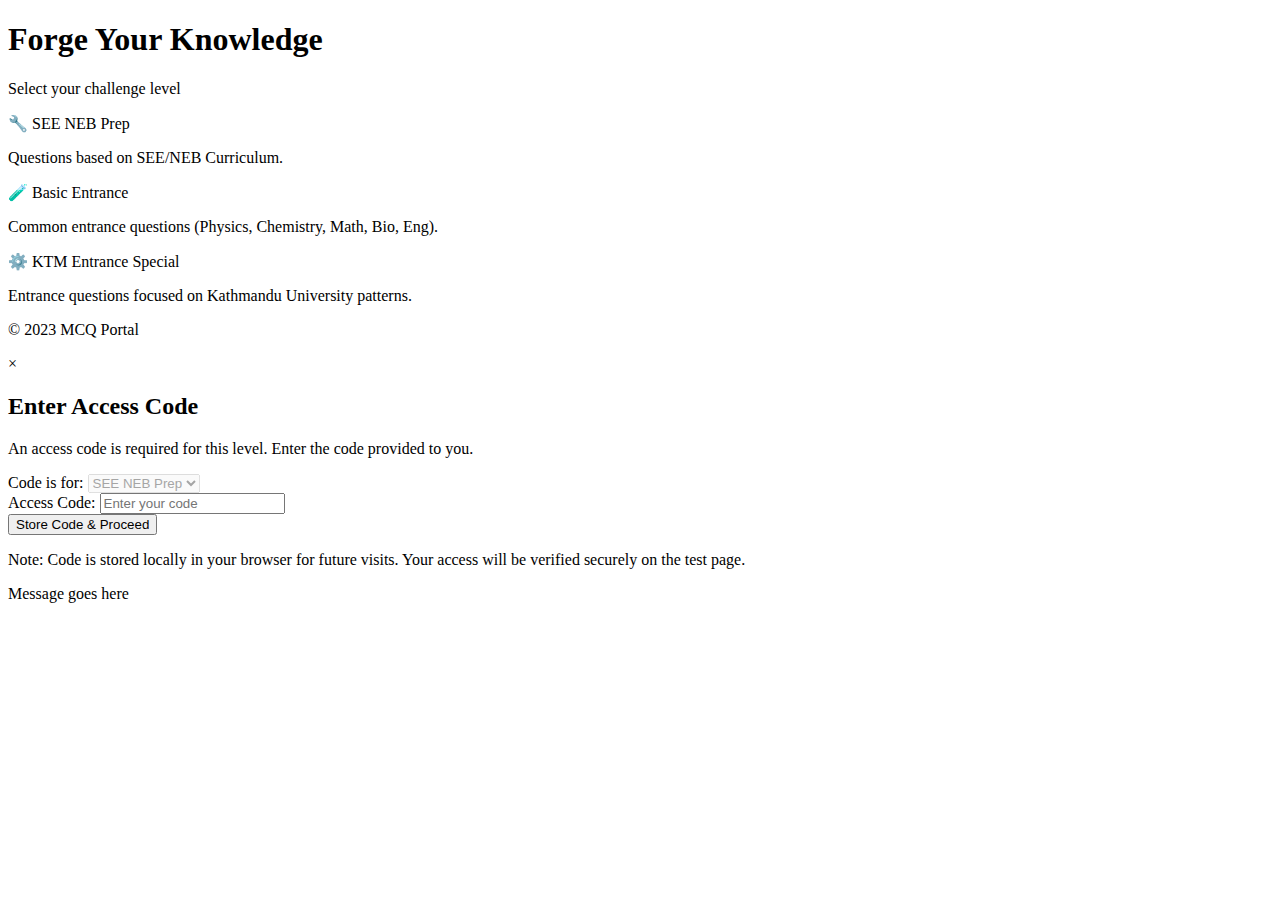
==== index.html @ c1737063 "Create index.html" ====
<!DOCTYPE html>
<html lang="en">
<head>
    <meta charset="UTF-8">
    <meta name="viewport" content="width=device-width, initial-scale=1.0">
    <title>MCQ Test Portal - Select Level</title>
    <link rel="stylesheet" href="css/main.css">
    <link rel="stylesheet" href="css/index.css">
</head>
<body>

    <header>
        <h1>Forge Your Knowledge</h1>
        <p>Select your challenge level</p>
    </header>

    <main id="forge-container">
        <div class="anvil-wrapper">
            <div class="anvil" id="anvil-see" data-level="see" data-target="selection_see.html" data-code-key="see_code">
                <span class="anvil-icon">🔧</span> <!-- Simple placeholder icon -->
                <span class="anvil-label">SEE NEB Prep</span>
                <div class="sparks"></div> <!-- For CSS spark effects -->
            </div>
            <p class="level-description">Questions based on SEE/NEB Curriculum.</p>
        </div>

        <div class="anvil-wrapper">
            <div class="anvil" id="anvil-basic" data-level="basic" data-target="selection_basic.html" data-code-key="basic_code">
                 <span class="anvil-icon">🧪</span> <!-- Simple placeholder icon -->
                <span class="anvil-label">Basic Entrance</span>
                 <div class="sparks"></div>
            </div>
             <p class="level-description">Common entrance questions (Physics, Chemistry, Math, Bio, Eng).</p>
        </div>

        <div class="anvil-wrapper">
             <div class="anvil" id="anvil-ktm" data-level="ktm" data-target="selection_ktm.html" data-code-key="ktm_code">
                <span class="anvil-icon">⚙️</span> <!-- Simple placeholder icon -->
                <span class="anvil-label">KTM Entrance Special</span>
                 <div class="sparks"></div>
            </div>
             <p class="level-description">Entrance questions focused on Kathmandu University patterns.</p>
        </div>
    </main>

    <footer>
        <p>© 2023 MCQ Portal</p>
    </footer>

    <!-- Code Entry Modal -->
    <div id="code-modal" class="modal">
        <div class="modal-content">
            <span class="close-button" id="close-modal-btn">×</span>
            <h2>Enter Access Code</h2>
            <p>An access code is required for this level. Enter the code provided to you.</p>
            <div class="form-group">
                <label for="code-level-select">Code is for:</label>
                <select id="code-level-select" disabled>
                    <option value="see">SEE NEB Prep</option>
                    <option value="basic">Basic Entrance</option>
                    <option value="ktm">KTM Entrance</option>
                </select>
            </div>
            <div class="form-group">
                <label for="code-input">Access Code:</label>
                <input type="text" id="code-input" placeholder="Enter your code">
            </div>
            <button id="submit-code-btn">Store Code & Proceed</button>
            <p class="modal-note">Note: Code is stored locally in your browser for future visits. Your access will be verified securely on the test page.</p>
        </div>
    </div>

    <!-- Notification Popup -->
    <div id="notification-popup" class="notification">
        <span id="notification-message">Message goes here</span>
    </div>

    <!-- Sound Effect -->
    <!-- Make sure the path is correct and you provide the MP3 file -->
    <audio id="anvil-sound" src="assets/sounds/anvil_hit.mp3" preload="auto"></audio>

    <script src="js/index.js"></script>
</body>
</html>
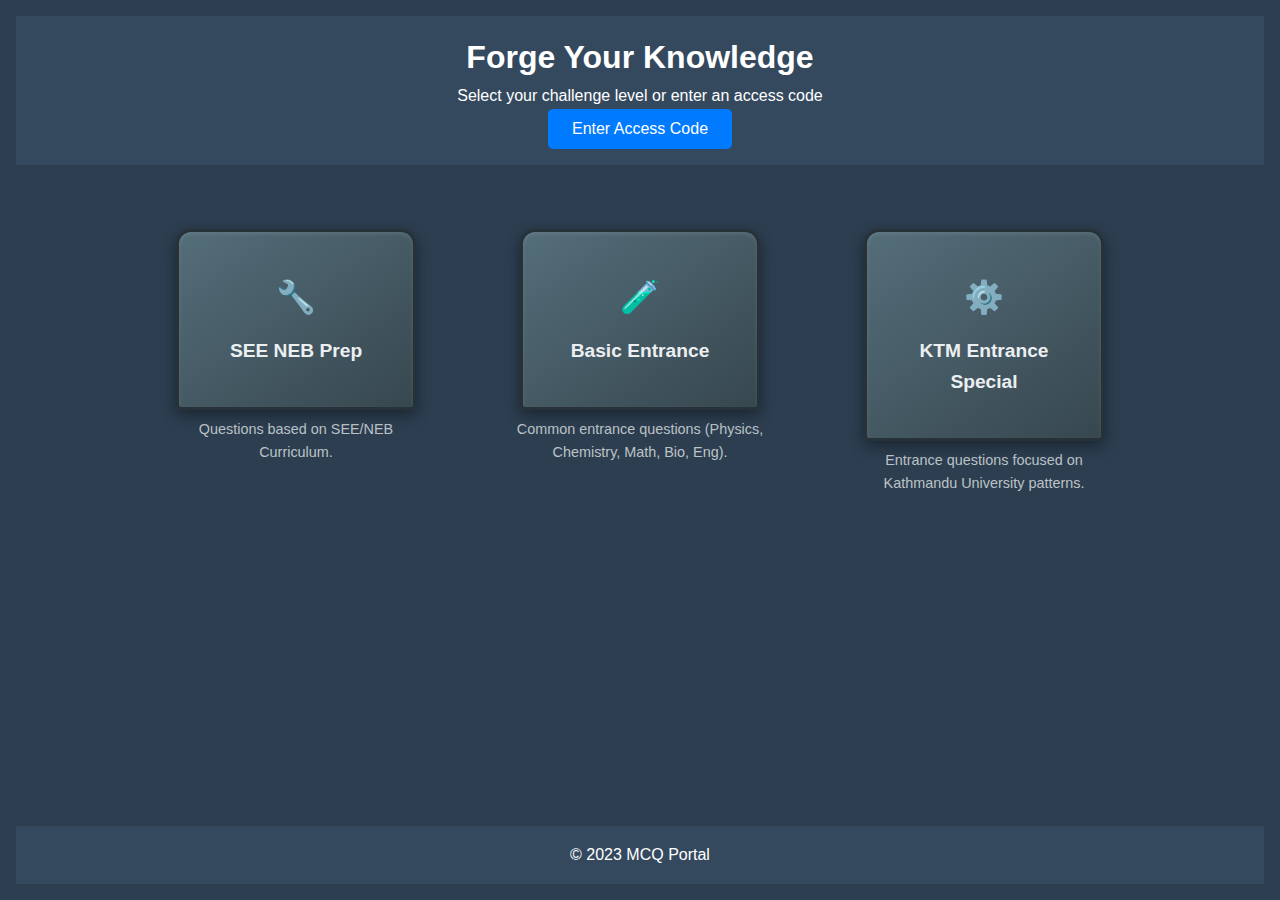
==== commit 1825da26: "Update index.html" ====
--- a/index.html
+++ b/index.html
@@ -11,22 +11,25 @@
 
     <header>
         <h1>Forge Your Knowledge</h1>
-        <p>Select your challenge level</p>
+        <p>Select your challenge level or enter an access code</p>
+        <!-- Added Button to trigger code modal -->
+        <button id="enter-code-btn" class="header-button">Enter Access Code</button>
     </header>
 
     <main id="forge-container">
+        <!-- Anvil wrappers remain the same visually -->
         <div class="anvil-wrapper">
             <div class="anvil" id="anvil-see" data-level="see" data-target="selection_see.html" data-code-key="see_code">
-                <span class="anvil-icon">🔧</span> <!-- Simple placeholder icon -->
+                <span class="anvil-icon">🔧</span>
                 <span class="anvil-label">SEE NEB Prep</span>
-                <div class="sparks"></div> <!-- For CSS spark effects -->
+                <div class="sparks"></div>
             </div>
             <p class="level-description">Questions based on SEE/NEB Curriculum.</p>
         </div>
 
         <div class="anvil-wrapper">
             <div class="anvil" id="anvil-basic" data-level="basic" data-target="selection_basic.html" data-code-key="basic_code">
-                 <span class="anvil-icon">🧪</span> <!-- Simple placeholder icon -->
+                 <span class="anvil-icon">🧪</span>
                 <span class="anvil-label">Basic Entrance</span>
                  <div class="sparks"></div>
             </div>
@@ -35,7 +38,7 @@
 
         <div class="anvil-wrapper">
              <div class="anvil" id="anvil-ktm" data-level="ktm" data-target="selection_ktm.html" data-code-key="ktm_code">
-                <span class="anvil-icon">⚙️</span> <!-- Simple placeholder icon -->
+                <span class="anvil-icon">⚙️</span>
                 <span class="anvil-label">KTM Entrance Special</span>
                  <div class="sparks"></div>
             </div>
@@ -47,38 +50,42 @@
         <p>© 2023 MCQ Portal</p>
     </footer>
 
-    <!-- Code Entry Modal -->
+    <!-- Code Entry Modal (Modified) -->
     <div id="code-modal" class="modal">
         <div class="modal-content">
             <span class="close-button" id="close-modal-btn">×</span>
-            <h2>Enter Access Code</h2>
-            <p>An access code is required for this level. Enter the code provided to you.</p>
-            <div class="form-group">
+            <h2>Enter Purchased Access Code</h2>
+            <p>Select the level your code is for and enter it below.</p>
+             <div class="form-group">
                 <label for="code-level-select">Code is for:</label>
-                <select id="code-level-select" disabled>
-                    <option value="see">SEE NEB Prep</option>
-                    <option value="basic">Basic Entrance</option>
-                    <option value="ktm">KTM Entrance</option>
+                 <!-- Removed 'disabled' attribute -->
+                <select id="code-level-select">
+                    <option value="see">SEE NEB Prep (Cost: NPR 80)</option>
+                    <option value="basic">Basic Entrance (Cost: NPR 100)</option>
+                    <option value="ktm">KTM Entrance (Cost: NPR 150)</option>
                 </select>
             </div>
             <div class="form-group">
                 <label for="code-input">Access Code:</label>
-                <input type="text" id="code-input" placeholder="Enter your code">
+                <!-- Changed input type to password -->
+                <input type="password" id="code-input" placeholder="Enter your code">
+                 <span class="error-message" id="code-error"></span> <!-- Error message placeholder -->
             </div>
-            <button id="submit-code-btn">Store Code & Proceed</button>
-            <p class="modal-note">Note: Code is stored locally in your browser for future visits. Your access will be verified securely on the test page.</p>
+            <!-- Changed button text -->
+            <button id="submit-code-btn">Validate & Store Code</button>
+             <p class="modal-note">Note: This stores your code locally. Access to the quiz page is verified securely.</p>
         </div>
     </div>
 
-    <!-- Notification Popup -->
+    <!-- Notification Popup (Remains the same) -->
     <div id="notification-popup" class="notification">
         <span id="notification-message">Message goes here</span>
     </div>
 
-    <!-- Sound Effect -->
-    <!-- Make sure the path is correct and you provide the MP3 file -->
+    <!-- Sound Effect (Remains the same) -->
     <audio id="anvil-sound" src="assets/sounds/anvil_hit.mp3" preload="auto"></audio>
 
+    <script src="js/utils.js"></script> <!-- Load utils first -->
     <script src="js/index.js"></script>
 </body>
 </html>
--- a/css/main.css
+++ b/css/main.css
@@ -0,0 +1,205 @@
+/* css/main.css */
+:root {
+    --primary-color: #007bff; /* Example primary color */
+    --secondary-color: #6c757d; /* Example secondary color */
+    --background-color: #f8f9fa;
+    --text-color: #333;
+    --heading-font: 'Arial', sans-serif;
+    --body-font: 'Verdana', sans-serif;
+    --error-color: #dc3545;
+    --success-color: #28a745;
+    --warning-color: #ffc107;
+}
+
+* {
+    box-sizing: border-box;
+    margin: 0;
+    padding: 0;
+}
+
+body {
+    font-family: var(--body-font);
+    line-height: 1.6;
+    background-color: var(--background-color);
+    color: var(--text-color);
+    display: flex;
+    flex-direction: column;
+    min-height: 100vh;
+    padding: 1rem;
+}
+
+header, footer {
+    text-align: center;
+    padding: 1rem 0;
+    background-color: var(--secondary-color);
+    color: white;
+}
+
+header h1 {
+     font-family: var(--heading-font);
+}
+
+main {
+    flex-grow: 1; /* Allows main content to take up available space */
+    max-width: 1000px;
+    margin: 2rem auto; /* Center content */
+    width: 95%;
+}
+
+button {
+    padding: 0.7em 1.5em;
+    border: none;
+    background-color: var(--primary-color);
+    color: white;
+    border-radius: 5px;
+    cursor: pointer;
+    font-size: 1rem;
+    transition: background-color 0.3s ease;
+}
+
+button:hover {
+    background-color: darken(var(--primary-color), 10%);
+}
+
+input[type="text"],
+input[type="number"],
+select {
+    padding: 0.5rem;
+    border: 1px solid #ccc;
+    border-radius: 4px;
+    font-size: 1rem;
+    width: 100%; /* Make inputs take full width of container */
+    margin-top: 0.3rem;
+}
+
+label {
+    display: block;
+    margin-bottom: 0.2rem;
+    font-weight: bold;
+}
+
+.form-group {
+    margin-bottom: 1rem;
+}
+
+
+/* Basic Responsive */
+@media (max-width: 768px) {
+    body {
+        padding: 0.5rem;
+    }
+    main {
+        margin: 1rem auto;
+        width: 100%;
+    }
+     header h1 {
+        font-size: 1.8rem;
+    }
+}
+
+/* Accessibility */
+*:focus-visible {
+    outline: 2px solid var(--primary-color);
+    outline-offset: 2px;
+}
+
+/* Add utility class for hiding elements accessibly */
+.sr-only {
+  position: absolute;
+  width: 1px;
+  height: 1px;
+  padding: 0;
+  margin: -1px;
+  overflow: hidden;
+  clip: rect(0, 0, 0, 0);
+  white-space: nowrap;
+  border-width: 0;
+}
+
+/* Simple Notification Style */
+.notification {
+    position: fixed;
+    top: 20px;
+    left: 50%;
+    transform: translateX(-50%) translateY(-150%); /* Start hidden above */
+    background-color: var(--secondary-color);
+    color: white;
+    padding: 1rem 2rem;
+    border-radius: 5px;
+    box-shadow: 0 4px 8px rgba(0, 0, 0, 0.2);
+    z-index: 1000;
+    opacity: 0;
+    transition: opacity 0.5s ease, transform 0.5s ease;
+    min-width: 250px;
+    text-align: center;
+}
+
+.notification.show {
+    opacity: 1;
+    transform: translateX(-50%) translateY(0);
+}
+.notification.error { background-color: var(--error-color); }
+.notification.success { background-color: var(--success-color); }
+
+
+/* Basic Modal Styles */
+.modal {
+    display: none; /* Hidden by default */
+    position: fixed;
+    z-index: 100; /* Sit on top */
+    left: 0;
+    top: 0;
+    width: 100%;
+    height: 100%;
+    overflow: auto; /* Enable scroll if needed */
+    background-color: rgba(0,0,0,0.6); /* Black w/ opacity */
+}
+
+.modal-content {
+    background-color: #fefefe;
+    margin: 10% auto; /* 10% from the top and centered */
+    padding: 30px;
+    border: 1px solid #888;
+    width: 80%; /* Could be more or less, depending on screen size */
+    max-width: 500px; /* Maximum width */
+    border-radius: 8px;
+    position: relative;
+    box-shadow: 0 5px 15px rgba(0,0,0,0.3);
+}
+
+.close-button {
+    color: #aaa;
+    position: absolute;
+    top: 10px;
+    right: 20px;
+    font-size: 28px;
+    font-weight: bold;
+}
+
+.close-button:hover,
+.close-button:focus {
+    color: black;
+    text-decoration: none;
+    cursor: pointer;
+}
+
+.modal-content h2 {
+    margin-top: 0;
+    margin-bottom: 1rem;
+    text-align: center;
+    font-family: var(--heading-font);
+}
+.modal-note {
+    font-size: 0.85rem;
+    color: var(--secondary-color);
+    margin-top: 1.5rem;
+    text-align: center;
+}
+
+@media (max-width: 600px) {
+    .modal-content {
+        width: 95%;
+        margin: 15% auto;
+        padding: 20px;
+    }
+}
--- a/css/index.css
+++ b/css/index.css
@@ -0,0 +1,147 @@
+/* css/index.css */
+
+body {
+    /* Darker background for the forge theme */
+    background-color: #2c3e50; /* Dark slate blue */
+    color: #ecf0f1; /* Light grey text */
+}
+
+header, footer {
+    background-color: #34495e; /* Slightly lighter slate blue */
+}
+
+#forge-container {
+    display: flex;
+    flex-wrap: wrap; /* Allow wrapping on smaller screens */
+    justify-content: space-around;
+    align-items: flex-start; /* Align items at the start of the cross axis */
+    padding: 2rem 0;
+    gap: 2rem; /* Spacing between anvil wrappers */
+}
+
+.anvil-wrapper {
+    text-align: center;
+    flex-basis: 250px; /* Base width for each item */
+    flex-grow: 1; /* Allow items to grow */
+    max-width: 300px;
+}
+
+
+.anvil {
+    background: linear-gradient(145deg, #546e7a, #37474f); /* Dark grey gradient */
+    color: #eceff1;
+    padding: 2.5rem 1.5rem;
+    border-radius: 15px 15px 5px 5px; /* Anvil-like shape */
+    margin: 0 auto 0.5rem auto; /* Center anvil */
+    cursor: pointer;
+    position: relative;
+    overflow: hidden; /* Contain pseudo-elements */
+    border: 3px solid #263238; /* Dark border */
+    box-shadow: 0 5px 15px rgba(0, 0, 0, 0.4), inset 0 2px 4px rgba(255, 255, 255, 0.1);
+    transition: transform 0.3s ease, box-shadow 0.3s ease;
+    width: 80%;
+    min-height: 150px; /* Ensure consistent height */
+    display: flex;
+    flex-direction: column;
+    justify-content: center;
+    align-items: center;
+}
+
+.anvil-icon {
+    font-size: 2rem;
+    margin-bottom: 0.8rem;
+    display: block; /* Ensure it takes block space */
+}
+
+.anvil-label {
+    font-weight: bold;
+    font-size: 1.2rem;
+}
+
+.level-description {
+    font-size: 0.9rem;
+    color: #bdc3c7; /* Lighter grey */
+    padding: 0 1rem;
+}
+
+
+/* --- Hover and Active Effects --- */
+
+.anvil:hover {
+    transform: translateY(-5px) scale(1.03);
+    box-shadow: 0 10px 25px rgba(255, 107, 0, 0.3), /* Orange glow */
+                inset 0 2px 4px rgba(255, 255, 255, 0.2),
+                0 0 15px rgba(255, 165, 0, 0.5); /* Outer halo */
+    border-color: #ffab40; /* Orange border highlight */
+}
+
+/* Simple CSS Spark Effect on Hover */
+.anvil:hover .sparks::before,
+.anvil:hover .sparks::after {
+    content: '';
+    position: absolute;
+    width: 5px;
+    height: 5px;
+    background: radial-gradient(circle, #ffd700, #ffa500); /* Gold/Orange sparks */
+    border-radius: 50%;
+    top: 20%;
+    left: 10%;
+    opacity: 0;
+    animation: spark-fly 0.6s ease-out forwards;
+}
+
+.anvil:hover .sparks::after {
+    top: 70%;
+    left: 85%;
+    width: 7px;
+    height: 7px;
+    animation-delay: 0.15s; /* Delay second spark */
+}
+
+
+@keyframes spark-fly {
+    0% {
+        opacity: 0.8;
+        transform: translate(0, 0) scale(1);
+    }
+    100% {
+        opacity: 0;
+        transform: translate(20px, -30px) scale(0.5); /* Sparks fly up and out */
+    }
+}
+
+/* --- Active State (during click potentially) --- */
+.anvil:active {
+   transform: translateY(-2px) scale(1.01);
+   box-shadow: 0 5px 15px rgba(255, 0, 0, 0.4), /* Redder glow on click */
+                inset 0 3px 6px rgba(0, 0, 0, 0.2);
+}
+
+
+/* Responsive adjustments for index page */
+@media (max-width: 768px) {
+     #forge-container {
+        flex-direction: column;
+        align-items: center;
+        gap: 2.5rem; /* Increase gap when stacked */
+     }
+     .anvil-wrapper {
+        flex-basis: auto; /* Reset basis */
+        width: 90%; /* Take more width */
+        max-width: 400px; /* Limit max width */
+     }
+    .anvil {
+        width: 70%; /* Adjust anvil width within wrapper */
+        padding: 2rem 1rem;
+    }
+}
+
+@media (max-width: 480px) {
+    .anvil {
+        width: 85%;
+        min-height: 130px;
+    }
+     .anvil-label {
+        font-size: 1rem;
+    }
+}
